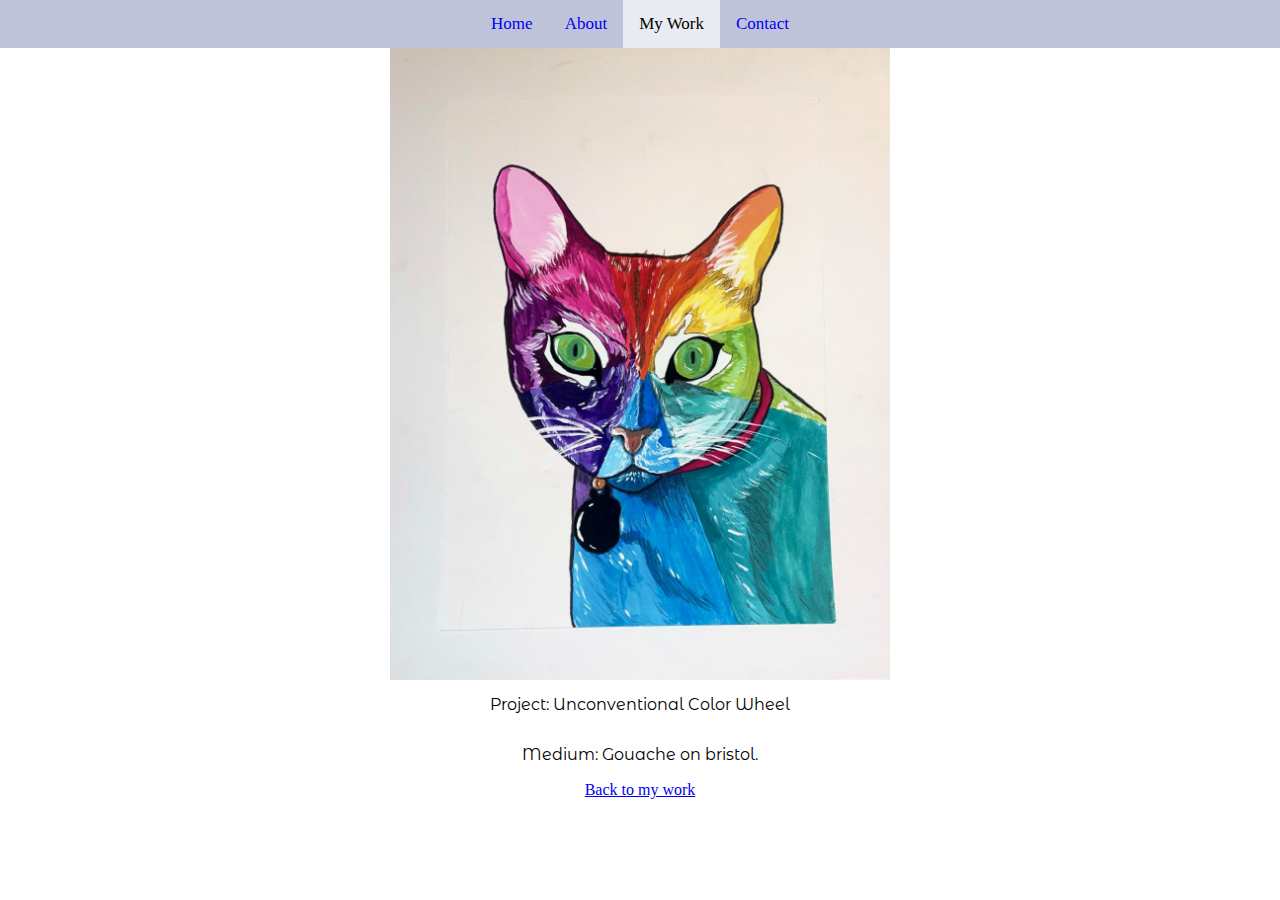
==== colorwheel.html @ 035dd27f "added artwork and its pages, contact page, updated home page" ====
<!doctype html>
<html class="no-js" lang="en">

<head>
  <meta charset="utf-8">
  <title>Color Wheel</title>
  <meta name="description" content="">
  <meta name="viewport" content="width=device-width, initial-scale=1">

  <meta property="og:title" content="">
  <meta property="og:type" content="">
  <meta property="og:url" content="">
  <meta property="og:image" content="">

  <link rel="manifest" href="site.webmanifest">
  <link rel="apple-touch-icon" href="icon.png">
  <!-- Place favicon.ico in the root directory -->

  <link rel="stylesheet" href="css/normalize.css">
  <link rel="stylesheet" href="css/main.css">

  <meta name="theme-color" content="#fafafa">
  <link rel="preconnect" href="https://fonts.googleapis.com">
  <link rel="preconnect" href="https://fonts.gstatic.com" crossorigin>
  <link href="https://fonts.googleapis.com/css2?family=Alice&family=Montserrat+Alternates&display=swap"
    rel="stylesheet">
</head>

<body>
  <!-- Place your site's HTML here -->
  <div class="top-nav" id="topnav">
    <a href="./home.html">Home</a>
    <a href="./about.html">About</a>
    <a href="./work.html" class="active">My Work</a>
    <a href="./contact.html">Contact</a>
  </div>
  <main class="color-wheel-main">
    <div class="color-wheel-wrapper">
      <img class="color-wheel" src="./img/color wheel.jpg" alt="">
      <p>Project: Unconventional Color Wheel</p>
      <p>Medium: Gouache on bristol.</p>
      <a href="./work.html">Back to my work</a>
    </div>
  </main>
  <script src="js/main.js"></script>
</body>

</html>
---- css/main.css ----
/* Place CSS styles here */

h1, h2 {
  font-family: 'Alice', serif;
}
p {
  font-family: 'Montserrat Alternates', sans-serif;
}

.featured-item {
  max-width: 500px;
  margin-left: auto;
  margin-right: auto;
  display: flex;
  align-items: center;
  gap: 20px;
}

.body ul {
  text-align: left;
}

.top-nav {
  background-color: #BFC3D9;
  display: flex;
  justify-content: center;
}

.top-nav a {
  float: left;
  display: block;
  text-align: center;
  padding: 14px 16px;
  text-decoration: none;
  font-size: 17px;
}

.top-nav a.active {
  background-color: #E9EBF2;
  color: black;
}

.my-work-main {
  max-width: 800px;
  margin-left: auto;
  margin-right: auto;
  margin-top: auto;
  display: flex;
  align-items: center;
  gap: 30px;

}

.work-grid-container {
  display: grid;
  grid-template-columns: 1fr 1fr 1fr;
  grid-gap: 20px;
  width: 100%;
}

.work-featured-items {
  background-color: white;
  display: flex;
}

h2 {
  text-align: center;
}

.body {
  background-color: black;
  margin-top: auto;
  margin-left: auto;
}

* {
  box-sizing: border-box
}

/* Slideshow container */
.slideshow-container {
  max-width: 1000px;
  position: relative;
  margin: auto;
}

/* Hide the images by default */
.mySlides {
  display: none;
}

/* Next & previous buttons */
.prev,
.next {
  cursor: pointer;
  position: absolute;
  top: 50%;
  width: auto;
  margin-top: -22px;
  padding: 16px;
  color: white;
  font-weight: bold;
  font-size: 18px;
  transition: 0.6s ease;
  border-radius: 0 3px 3px 0;
  user-select: none;
}

/* Position the "next button" to the right */
.next {
  right: 0;
  border-radius: 3px 0 0 3px;
}

/* On hover, add a black background color with a little bit see-through */
.prev:hover,
.next:hover {
  background-color: rgba(0, 0, 0, 0.8);
}

/* Caption text */
.text {
  color: #f2f2f2;
  font-size: 15px;
  padding: 8px 12px;
  position: absolute;
  bottom: 8px;
  width: 100%;
  text-align: center;
}

/* Number text (1/3 etc) */
.numbertext {
  color: #f2f2f2;
  font-size: 12px;
  padding: 8px 12px;
  position: absolute;
  top: 0;
}

/* The dots/bullets/indicators */
.dot {
  cursor: pointer;
  height: 15px;
  width: 15px;
  margin: 0 2px;
  background-color: #bbb;
  border-radius: 50%;
  display: inline-block;
  transition: background-color 0.6s ease;
}

.active,
.dot:hover {
  background-color: #717171;
}

/* Fading animation */
.fade {
  animation-name: fade;
  animation-duration: 1.5s;
}

@keyframes fade {
  from {
    opacity: .4
  }

  to {
    opacity: 1
  }
}

img {
  width: 250px;
  display: flex;
  justify-content: right;
}

.color-wheel-wrapper,
.combo-symbol-wrapper,
.jellyfish-wrapper,
.dress-wrapper,
.still-life-wrapper,
.dragonfly-wrapper,
.contact-wrapper,
.home-page-wrapper {
  max-width: 800px;
  margin-left: auto;
  margin-right: auto;
  display: flex;
  align-items: center;
  flex-direction: column;
  text-align: center;
}

.color-wheel,
.combo-symbol,
.jellyfish-pic,
.dress-pic,
.still-life,
.dragonfly-pic {
  width: 500px;
}

input[type=text],
select,
textarea {
  width: 100%;
  /* Full width */
  padding: 12px;
  /* Some padding */
  border: 1px solid #ccc;
  /* Gray border */
  border-radius: 4px;
  /* Rounded borders */
  box-sizing: border-box;
  /* Make sure that padding and width stays in place */
  margin-top: 6px;
  /* Add a top margin */
  margin-bottom: 16px;
  /* Bottom margin */
  resize: vertical
}

input[type=submit] {
  background-color: #959bbe;
  color: white;
  padding: 12px 20px;
  border: none;
  border-radius: 4px;
  cursor: pointer;
}

input[type=submit]:hover {
  background-color: #BFC3D9;
}

.container {
  border-radius: 5px;
  background-color: #f2f2f2;
  padding: 20px;
}
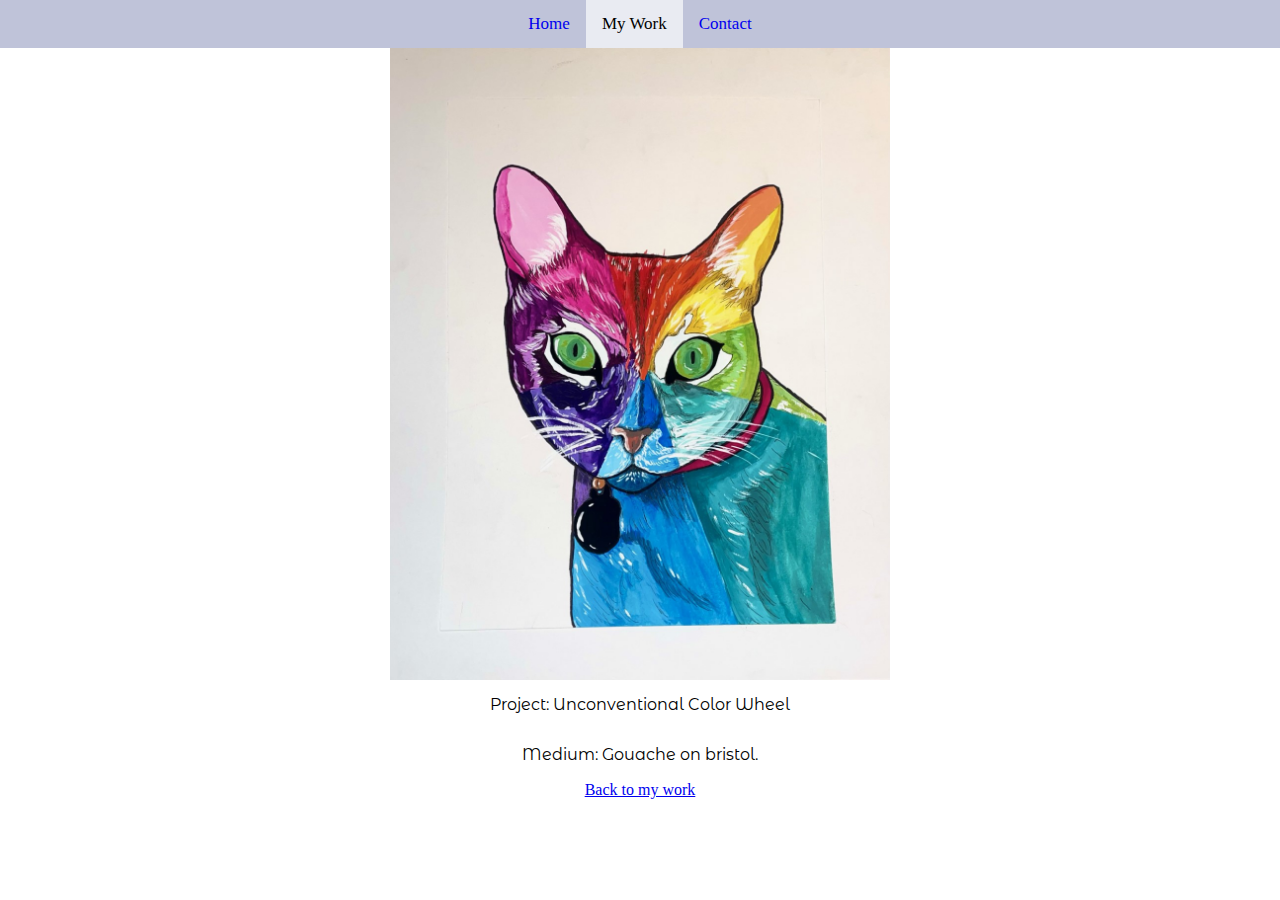
==== commit 19a4f697: "removed about html links" ====
--- a/colorwheel.html
+++ b/colorwheel.html
@@ -29,8 +29,7 @@
 <body>
   <!-- Place your site's HTML here -->
   <div class="top-nav" id="topnav">
-    <a href="./home.html">Home</a>
-    <a href="./about.html">About</a>
+    <a href="./index.html">Home</a>
     <a href="./work.html" class="active">My Work</a>
     <a href="./contact.html">Contact</a>
   </div>
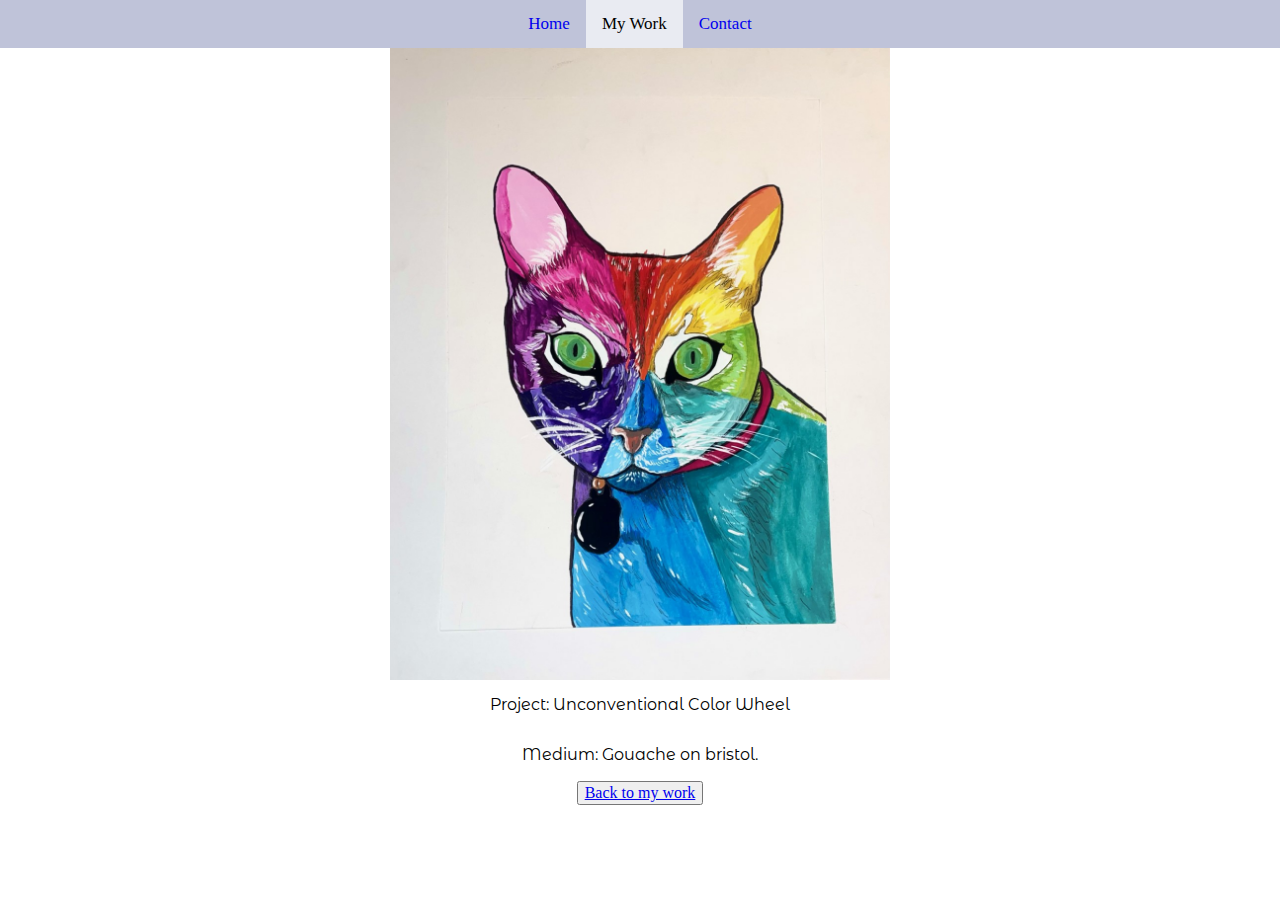
==== commit 89e0bac3: "added all updates for final" ====
--- a/colorwheel.html
+++ b/colorwheel.html
@@ -38,7 +38,10 @@
       <img class="color-wheel" src="./img/color wheel.jpg" alt="">
       <p>Project: Unconventional Color Wheel</p>
       <p>Medium: Gouache on bristol.</p>
-      <a href="./work.html">Back to my work</a>
+      <button class="back-button">
+       <a href="./work.html">Back to my work</a> 
+      </button>
+      
     </div>
   </main>
   <script src="js/main.js"></script>
--- a/css/main.css
+++ b/css/main.css
@@ -50,6 +50,8 @@
   gap: 30px;
 
 }
+
+
 
 .work-grid-container {
   display: grid;
@@ -61,6 +63,7 @@
 .work-featured-items {
   background-color: white;
   display: flex;
+  width: 100%;
 }
 
 h2 {
@@ -68,7 +71,6 @@
 }
 
 .body {
-  background-color: black;
   margin-top: auto;
   margin-left: auto;
 }
@@ -240,4 +242,41 @@
   border-radius: 5px;
   background-color: #f2f2f2;
   padding: 20px;
-}+}
+
+.thankyoupage {
+  color: #000000;
+  font-size: 15px;
+  padding: auto;
+  bottom: 8px;
+  width: 100%;
+  text-align: center;
+}
+
+.work-grid-container {
+  position: relative;
+  width: 100%;
+  max-width: 400px;
+}
+
+.work-grid-item img {
+  width: 250px;
+  height: auto;
+}
+
+.work-grid-container .btn {
+  position: absolute;
+  top: 50%;
+  left: 50%;
+  transform: translate(-50%, -50%);
+  -ms-transform: translate(-50%, -50%);
+  background-color: #f1f1f1;
+  color: black;
+  font-size: 16px;
+  padding: 16px 30px;
+  border: none;
+  cursor: pointer;
+  border-radius: 5px;
+  text-align: center;
+}
+
